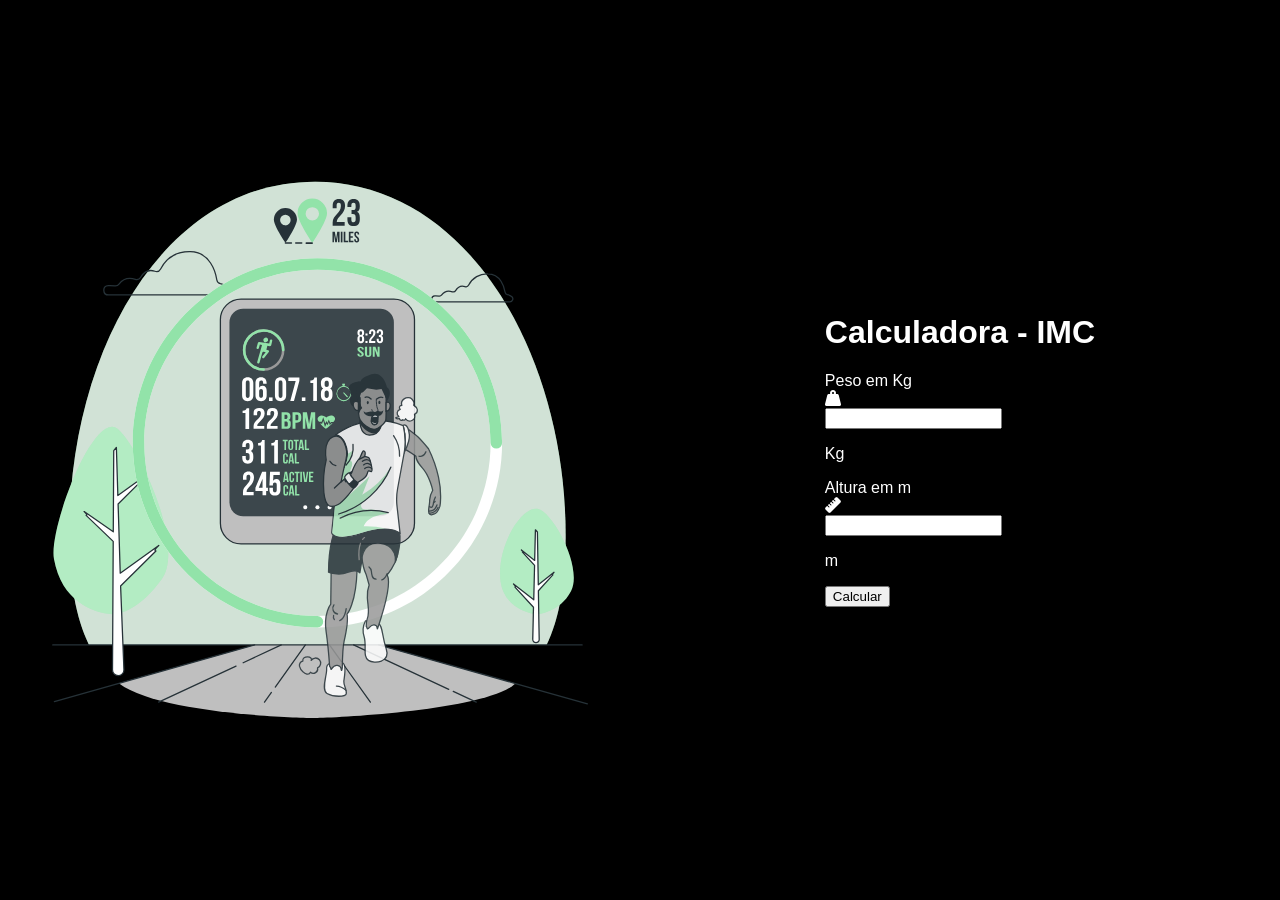
==== index.html @ 0482a4c3 "Calculadora IMC" ====
<!DOCTYPE html>
<html lang="en">

<head>
    <meta charset="UTF-8">
    <meta name="viewport" content="width=device-width, initial-scale=1.0">
    <link rel="stylesheet" href="https://cdnjs.cloudflare.com/ajax/libs/font-awesome/6.7.0/css/all.min.css" integrity="sha512-9xKTRVabjVeZmc+GUW8GgSmcREDunMM+Dt/GrzchfN8tkwHizc5RP4Ok/MXFFy5rIjJjzhndFScTceq5e6GvVQ==" crossorigin="anonymous" referrerpolicy="no-referrer" />
    <link rel="stylesheet" href="style.css">
    <title>Calcular IMC</title>
</head>
<body>

    <div class="container">
        <div class="esquerda">
            <img src="./imagens/fitness-tracker-animate.svg"imagem-animada">
        </div>

        <div class="direita">
            <div class="card">
                <div class="topo">
                    <h1> Calculadora - IMC</h1>
                    <div claas="linha"></div>
                </div>
                <div class="meio">
                    <div class="inp">
                        <label for="peso">Peso em Kg</label>
                        <div class="campo">
                            <div class="icone">
                                <i class="fa-solid fa-weight-hanging"></i>
                            </div>
                            <div class="campo-input">
                                <input type="number" id="peso">

                            </div>
                            <div class="valor">
                                <p>Kg</p>
                            </div>
                        </div>
                    </div>
                    <div class="inp">
                        <label for="altura">Altura em m</label>
                        <div class="campo">
                            <div class="icone">
                                <i class="fa-solid fa-ruler"></i>
                            </div>
                            <div class="campo-input">
                                <input type="number" id="altura">
                            </div>
                            <div class="valor">
                                <p>m</p>
                            </div>
                        </div>
                    </div>
                    <button>Calcular</button>
                </div>
                <div class="fim"></div>
            </div>
        </div>
    </div>
</body>

</html>
---- style.css ----
body{
    margin: 0;
    padding: 0;
    font-family: Arial, Helvetica, sans-serif;
}

.container{
    width: 100%;
    height: 100vh;
    display: flex;
    background-color: black;
    color: white;
}

.container .esquerda{
    width: 50%;
    height: 100%;
    display: flex;
    align-items: center;
    justify-content: center;
}

.container .direita{
    width: 50%;
    height: 100%;
    display: flex;
    align-items: center;
    justify-content: center;
}
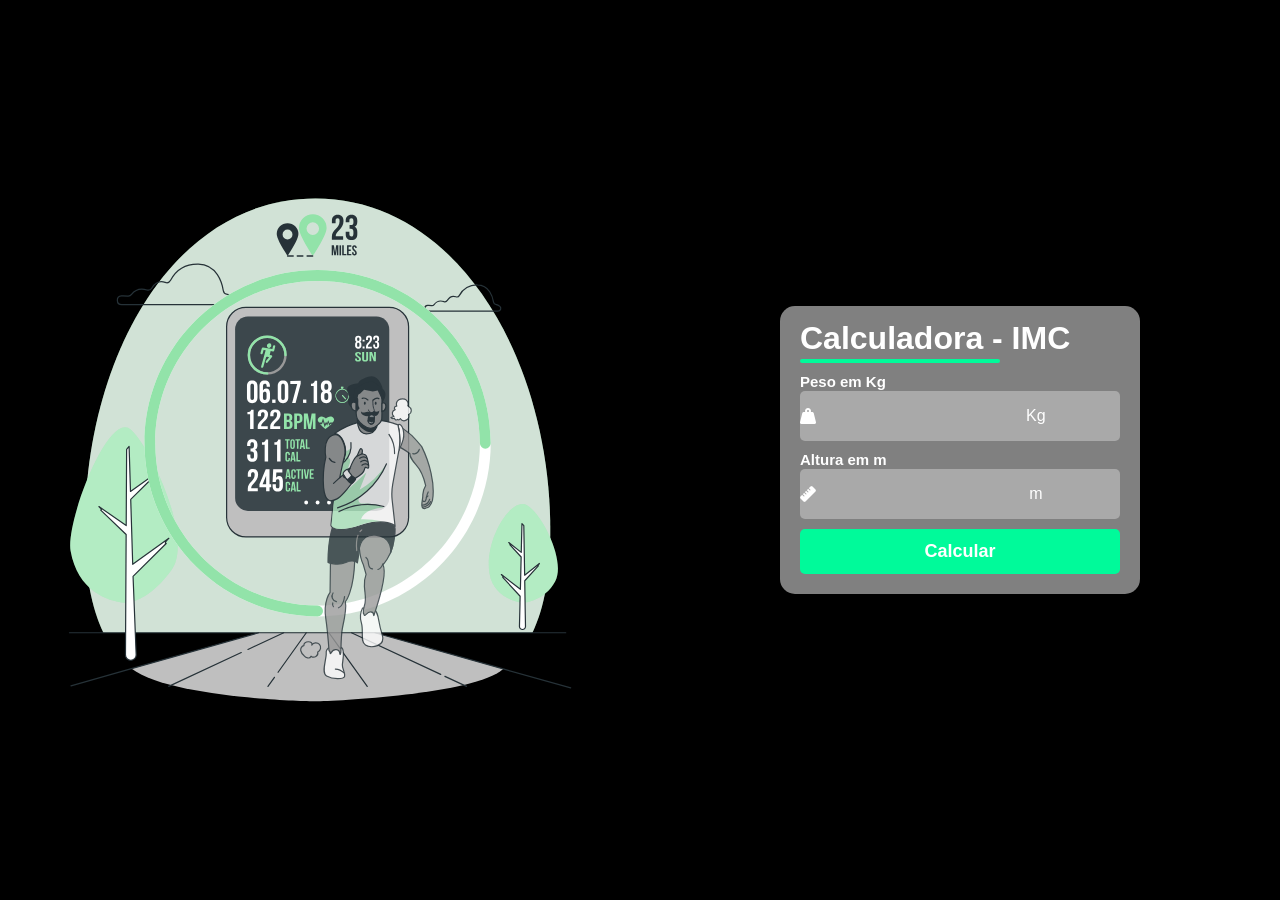
==== commit a23e672f: "Calculador IMC" ====
--- a/index.html
+++ b/index.html
@@ -12,14 +12,14 @@
 
     <div class="container">
         <div class="esquerda">
-            <img src="./imagens/fitness-tracker-animate.svg"imagem-animada">
+            <img src="./imagens/fitness-tracker-animate.svg" width="600px" alt="imagem-animada">
         </div>
 
         <div class="direita">
             <div class="card">
                 <div class="topo">
                     <h1> Calculadora - IMC</h1>
-                    <div claas="linha"></div>
+                    <div class="linha"></div>
                 </div>
                 <div class="meio">
                     <div class="inp">
@@ -51,11 +51,12 @@
                             </div>
                         </div>
                     </div>
-                    <button>Calcular</button>
+                    <button id="btn">Calcular</button>
                 </div>
-                <div class="fim"></div>
+                <div class="fim" id="fim"></div>
             </div>
         </div>
+        <script src="./script.js"></script>
     </div>
 </body>
 
--- a/style.css
+++ b/style.css
@@ -27,3 +27,121 @@
     align-items: center;
     justify-content: center;
 }
+
+.container .direita .card{
+    width: 50%;
+    height: auto;
+    display: flex;
+    flex-direction: column;
+    background-color: gray;
+    border-radius: 15px;
+    padding-left: 20px;
+    padding-top: 10px;
+    padding-right: 20px;
+    padding-bottom: 10px;
+}
+
+.container .direita .card .topo .linha{
+    width: 200px;
+    height: 4px;
+    background-color: #00FA9A;
+    border-radius: 5px;
+}
+
+.container .direita .card .topo h1{
+    line-height: 0px;
+}
+
+.container .direita .card .meio .inp .campo{
+    width: 100%;
+    height: 50px;
+    border: none;
+    border-radius: 5px;
+    display: flex;
+    background-color: #A9A9A9;
+}
+
+.container .direita .card .meio .inp label{
+font-size: 15px;
+font-weight: bold;
+}
+
+.container .direita .card .meio{
+    padding-top: 10px;
+    display: flex;
+    flex-direction: column;
+    gap: 10px;
+}
+
+.container .direita .card .meio .inp .campo .icone{
+    width: 10%;
+    height: 100%;
+    display: flex;
+    align-items: center;
+    justify-content: center;
+}
+
+.container .direita .card .meio .inp .campo .campo-input{
+    width: 80%;
+    height: 100%;
+}
+
+.container .direita .card .meio .inp .campo .campo-input input{
+    width: 100%;
+    height: 100%;
+    border: none;
+    background-color: transparent;
+    color: white;
+    outline: none;
+}
+.container .direita .card .meio .inp .campo .valor{
+    width: 100%;
+    height: 100%;
+    display: flex;
+    align-items: center;
+    justify-content: center;
+}
+.container .direita .card .meio button{
+    width: 100%;
+    height: 45px;
+    border: none;
+    border-radius: 5px;
+    background-color: #00FA9A;
+    color: white;
+    font-size: 18px;
+    font-weight: bold;   
+}
+
+.container .direita .card .fim{
+    display: flex;
+    width: 100%;
+    padding-top: 10px;
+    flex-direction: column;
+}
+
+.container .direita .card .fim .linha{
+    width: 100%;
+    height: 1px;
+    background-color: #00FA9A;
+}
+.container .direita .card .fim .resultado{
+     width: 100%;
+     display: flex;
+}
+
+.topo .direita .card .fim .resultado .esquerda{
+    width: 35%;
+    height: 100%;
+    display: flex;
+    align-items: center;
+    justify-content: center;
+    flex-direction: column;
+}
+
+.container .direita .card .fim .resultado .esquerda h2{
+    color: #00FA9A;
+    line-height: 0px;
+}
+
+
+
